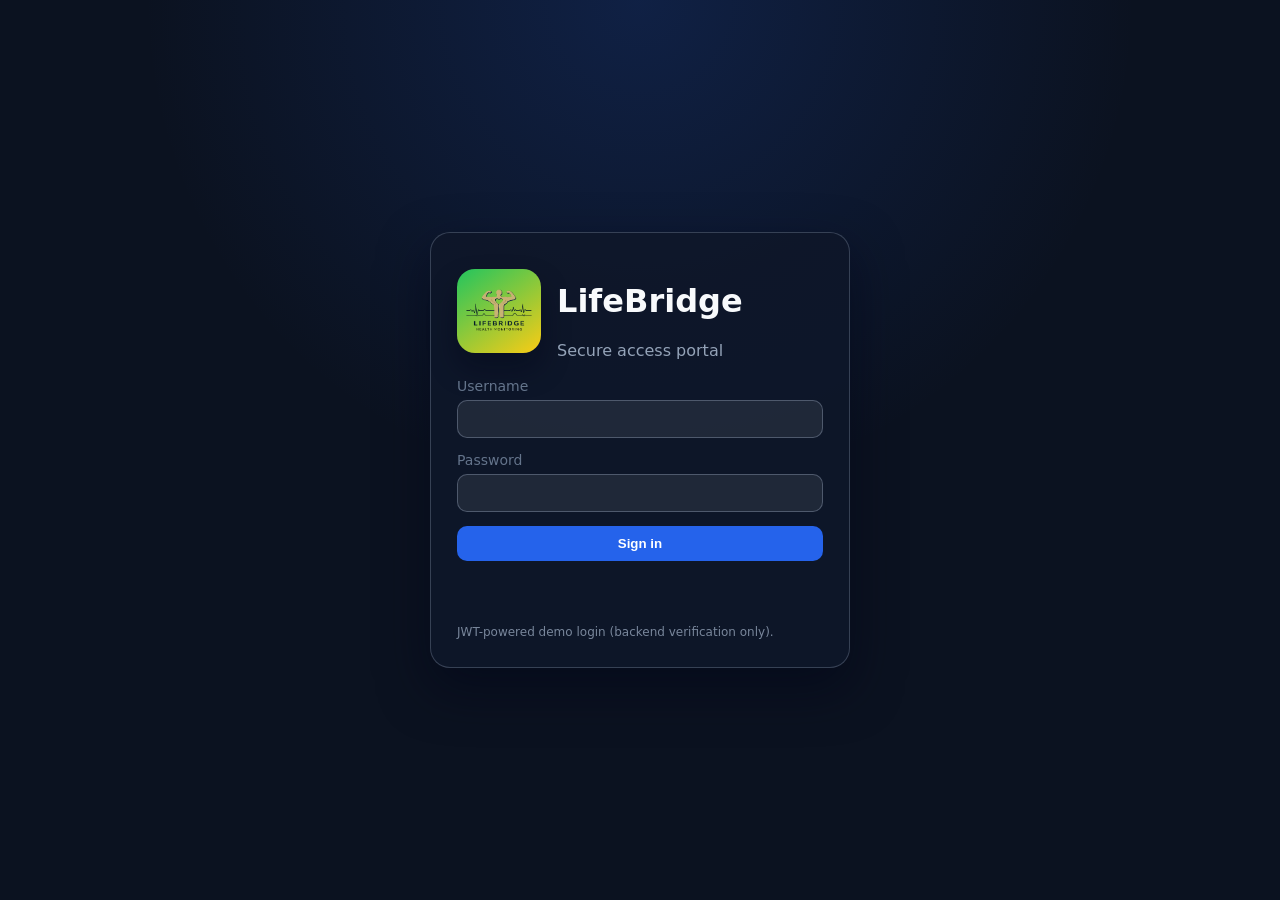
==== templates/login.html @ d0d7ea7a "Final fix - nitz" ====
<!doctype html>
<html lang="en">
  <head>
    <meta charset="UTF-8" />
    <meta name="viewport" content="width=device-width, initial-scale=1.0" />
    <title>LifeBridge Login</title>
    <link rel="stylesheet" href="/static/app.css" />
  </head>
  <body class="auth-page">
    <main class="auth-shell">
      <div class="auth-card">
        <div class="auth-brand">
          <img class="brand-logo" src="/static/assets/logo.png" alt="LifeBridge" />
          <div>
            <h1>LifeBridge</h1>
            <p class="subtitle">Secure access portal</p>
          </div>
        </div>
        <form id="loginForm" class="auth-form">
          <label>
            Username
            <input type="text" name="username" required />
          </label>
          <label>
            Password
            <input type="password" name="password" required />
          </label>
          <button class="btn" type="submit">Sign in</button>
          <p id="loginStatus" class="muted"></p>
        </form>
        <p class="auth-foot">JWT-powered demo login (backend verification only).</p>
      </div>
    </main>
    <script src="/static/login.js"></script>
  </body>
</html>
---- static/app.css ----
:root {
  color-scheme: light;
  --bg: #f5f7fb;
  --card: #ffffff;
  --text: #1e293b;
  --muted: #64748b;
  --primary: #2563eb;
  --warning: #f59e0b;
  --danger: #ef4444;
  --success: #10b981;
  --border: #e2e8f0;
  --shadow: 0 10px 24px rgba(15, 23, 42, 0.08);
}

* {
  box-sizing: border-box;
}

body {
  margin: 0;
  font-family: "Segoe UI", system-ui, -apple-system, sans-serif;
  background: var(--bg);
  color: var(--text);
}

.auth-page {
  min-height: 100vh;
  background: radial-gradient(circle at top, rgba(37, 99, 235, 0.18), transparent 45%),
    #0b1220;
  color: #f8fafc;
}

.auth-shell {
  min-height: 100vh;
  display: grid;
  place-items: center;
  padding: 24px;
}

.auth-card {
  width: min(420px, 92vw);
  background: rgba(15, 23, 42, 0.92);
  border: 1px solid rgba(148, 163, 184, 0.3);
  border-radius: 20px;
  padding: 28px 26px;
  box-shadow: 0 20px 50px rgba(2, 6, 23, 0.55);
  display: grid;
  gap: 18px;
}

.auth-brand {
  display: flex;
  align-items: center;
  gap: 16px;
}

.auth-form {
  display: grid;
  gap: 14px;
}

.auth-form input {
  background: rgba(255, 255, 255, 0.08);
  border: 1px solid rgba(148, 163, 184, 0.4);
  color: #f8fafc;
}

.auth-form .btn {
  width: 100%;
}

.auth-foot {
  font-size: 12px;
  color: rgba(148, 163, 184, 0.8);
  margin: 0;
}

.app-header {
  position: relative;
  display: flex;
  justify-content: space-between;
  align-items: center;
  padding: 32px 56px;
  background: linear-gradient(135deg, #0b1220 0%, #0f2a5f 55%, #1d4ed8 100%);
  color: #f8fafc;
  min-height: 180px;
}

.brand {
  display: flex;
  align-items: center;
  gap: 16px;
}

.brand-link {
  display: inline-flex;
  align-items: center;
}

.brand-logo {
  width: 84px;
  height: 84px;
  border-radius: 18px;
  box-shadow: 0 16px 28px rgba(2, 6, 23, 0.4);
  background: linear-gradient(145deg, #22c55e 0%, #facc15 100%);
  padding: 8px;
  object-fit: contain;
}

.app-header h1 {
  margin: 0 0 4px 0;
  font-size: 28px;
}

.subtitle {
  margin: 0;
  color: #94a3b8;
}

.header-actions {
  display: flex;
  gap: 12px;
}

.grid {
  padding: 32px 56px 16px;
  display: grid;
  grid-template-columns: repeat(auto-fit, minmax(320px, 1fr));
  gap: 24px;
}

.card {
  background: var(--card);
  border-radius: 16px;
  padding: 20px 24px;
  box-shadow: var(--shadow);
  border: 1px solid var(--border);
}

.card-header {
  display: flex;
  justify-content: space-between;
  align-items: center;
  margin-bottom: 16px;
}

.card-header h2 {
  margin: 0;
  font-size: 18px;
}

.status-body {
  display: grid;
  gap: 12px;
}

.status-row {
  display: flex;
  justify-content: space-between;
  font-size: 15px;
}

.badge {
  padding: 6px 12px;
  border-radius: 999px;
  font-size: 12px;
  font-weight: 600;
  background: #e2e8f0;
  color: #1e293b;
}

.badge.success {
  background: rgba(16, 185, 129, 0.15);
  color: var(--success);
}

.badge.warning {
  background: rgba(245, 158, 11, 0.18);
  color: var(--warning);
}

.badge.danger {
  background: rgba(239, 68, 68, 0.18);
  color: var(--danger);
}

.form-grid {
  display: grid;
  gap: 12px;
}

label {
  display: grid;
  gap: 6px;
  font-size: 14px;
  color: var(--muted);
}

input {
  padding: 10px 12px;
  border-radius: 10px;
  border: 1px solid var(--border);
  font-size: 14px;
}

.form-actions {
  display: flex;
  align-items: center;
  gap: 12px;
}

.btn {
  background: var(--primary);
  color: #fff;
  border: none;
  padding: 10px 16px;
  border-radius: 10px;
  cursor: pointer;
  font-weight: 600;
}

.btn:hover {
  filter: brightness(0.95);
}

.btn-outline {
  background: transparent;
  border: 1px solid rgba(148, 163, 184, 0.6);
  color: #e2e8f0;
  text-decoration: none;
}

.list {
  display: grid;
  gap: 12px;
}

.alert-item {
  display: grid;
  gap: 6px;
  border: 1px solid var(--border);
  border-radius: 12px;
  padding: 12px;
}

.alert-item .alert-header {
  display: flex;
  justify-content: space-between;
  align-items: center;
  font-weight: 600;
}

.alert-item .alert-meta {
  color: var(--muted);
  font-size: 13px;
  display: flex;
  justify-content: space-between;
}

.alert-item button {
  justify-self: start;
}

.table-wrap {
  overflow-x: auto;
}

.table-wrap table {
  width: 100%;
  border-collapse: collapse;
  font-size: 14px;
}

.table-wrap th,
.table-wrap td {
  padding: 10px 8px;
  border-bottom: 1px solid var(--border);
}

.table-wrap th {
  text-align: left;
  color: var(--muted);
  font-weight: 600;
}

.footer {
  padding: 16px 56px 32px;
  display: flex;
  justify-content: space-between;
  color: var(--muted);
  font-size: 13px;
}

.muted {
  color: var(--muted);
}
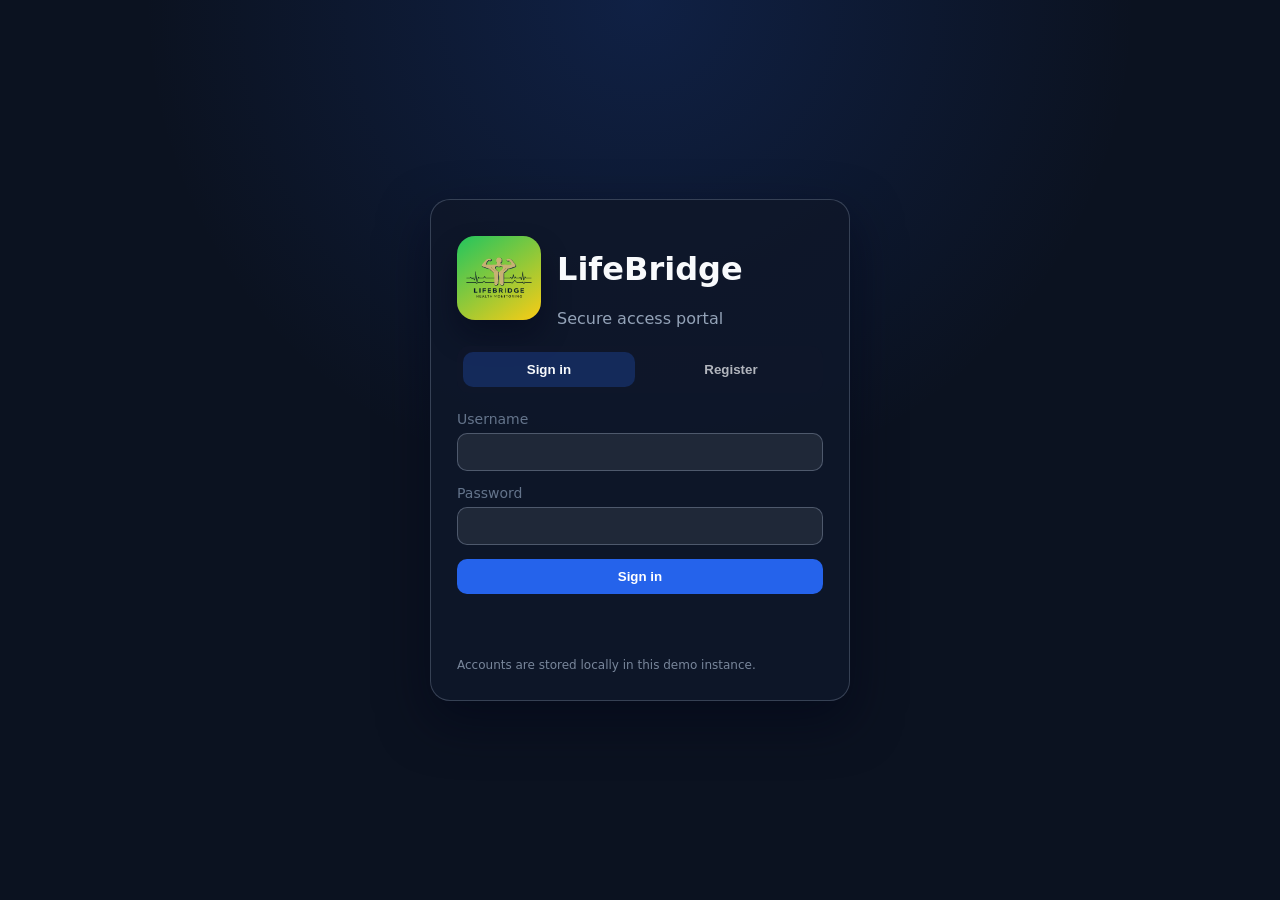
==== commit 893642eb: "UI and reg" ====
--- a/templates/login.html
+++ b/templates/login.html
@@ -16,6 +16,10 @@
             <p class="subtitle">Secure access portal</p>
           </div>
         </div>
+        <div class="auth-tabs">
+          <button class="auth-tab is-active" type="button" data-target="loginForm">Sign in</button>
+          <button class="auth-tab" type="button" data-target="registerForm">Register</button>
+        </div>
         <form id="loginForm" class="auth-form">
           <label>
             Username
@@ -28,7 +32,19 @@
           <button class="btn" type="submit">Sign in</button>
           <p id="loginStatus" class="muted"></p>
         </form>
-        <p class="auth-foot">JWT-powered demo login (backend verification only).</p>
+        <form id="registerForm" class="auth-form is-hidden">
+          <label>
+            Username
+            <input type="text" name="username" required />
+          </label>
+          <label>
+            Password
+            <input type="password" name="password" required />
+          </label>
+          <button class="btn" type="submit">Create account</button>
+          <p id="registerStatus" class="muted"></p>
+        </form>
+        <p class="auth-foot">Accounts are stored locally in this demo instance.</p>
       </div>
     </main>
     <script src="/static/login.js"></script>
--- a/static/app.css
+++ b/static/app.css
@@ -59,6 +59,34 @@
   gap: 14px;
 }
 
+.auth-tabs {
+  display: flex;
+  gap: 10px;
+  background: rgba(15, 23, 42, 0.6);
+  border-radius: 12px;
+  padding: 6px;
+}
+
+.auth-tab {
+  flex: 1;
+  background: transparent;
+  border: none;
+  color: rgba(248, 250, 252, 0.7);
+  padding: 10px 12px;
+  border-radius: 10px;
+  font-weight: 600;
+  cursor: pointer;
+}
+
+.auth-tab.is-active {
+  background: rgba(37, 99, 235, 0.25);
+  color: #f8fafc;
+}
+
+.auth-form.is-hidden {
+  display: none;
+}
+
 .auth-form input {
   background: rgba(255, 255, 255, 0.08);
   border: 1px solid rgba(148, 163, 184, 0.4);
